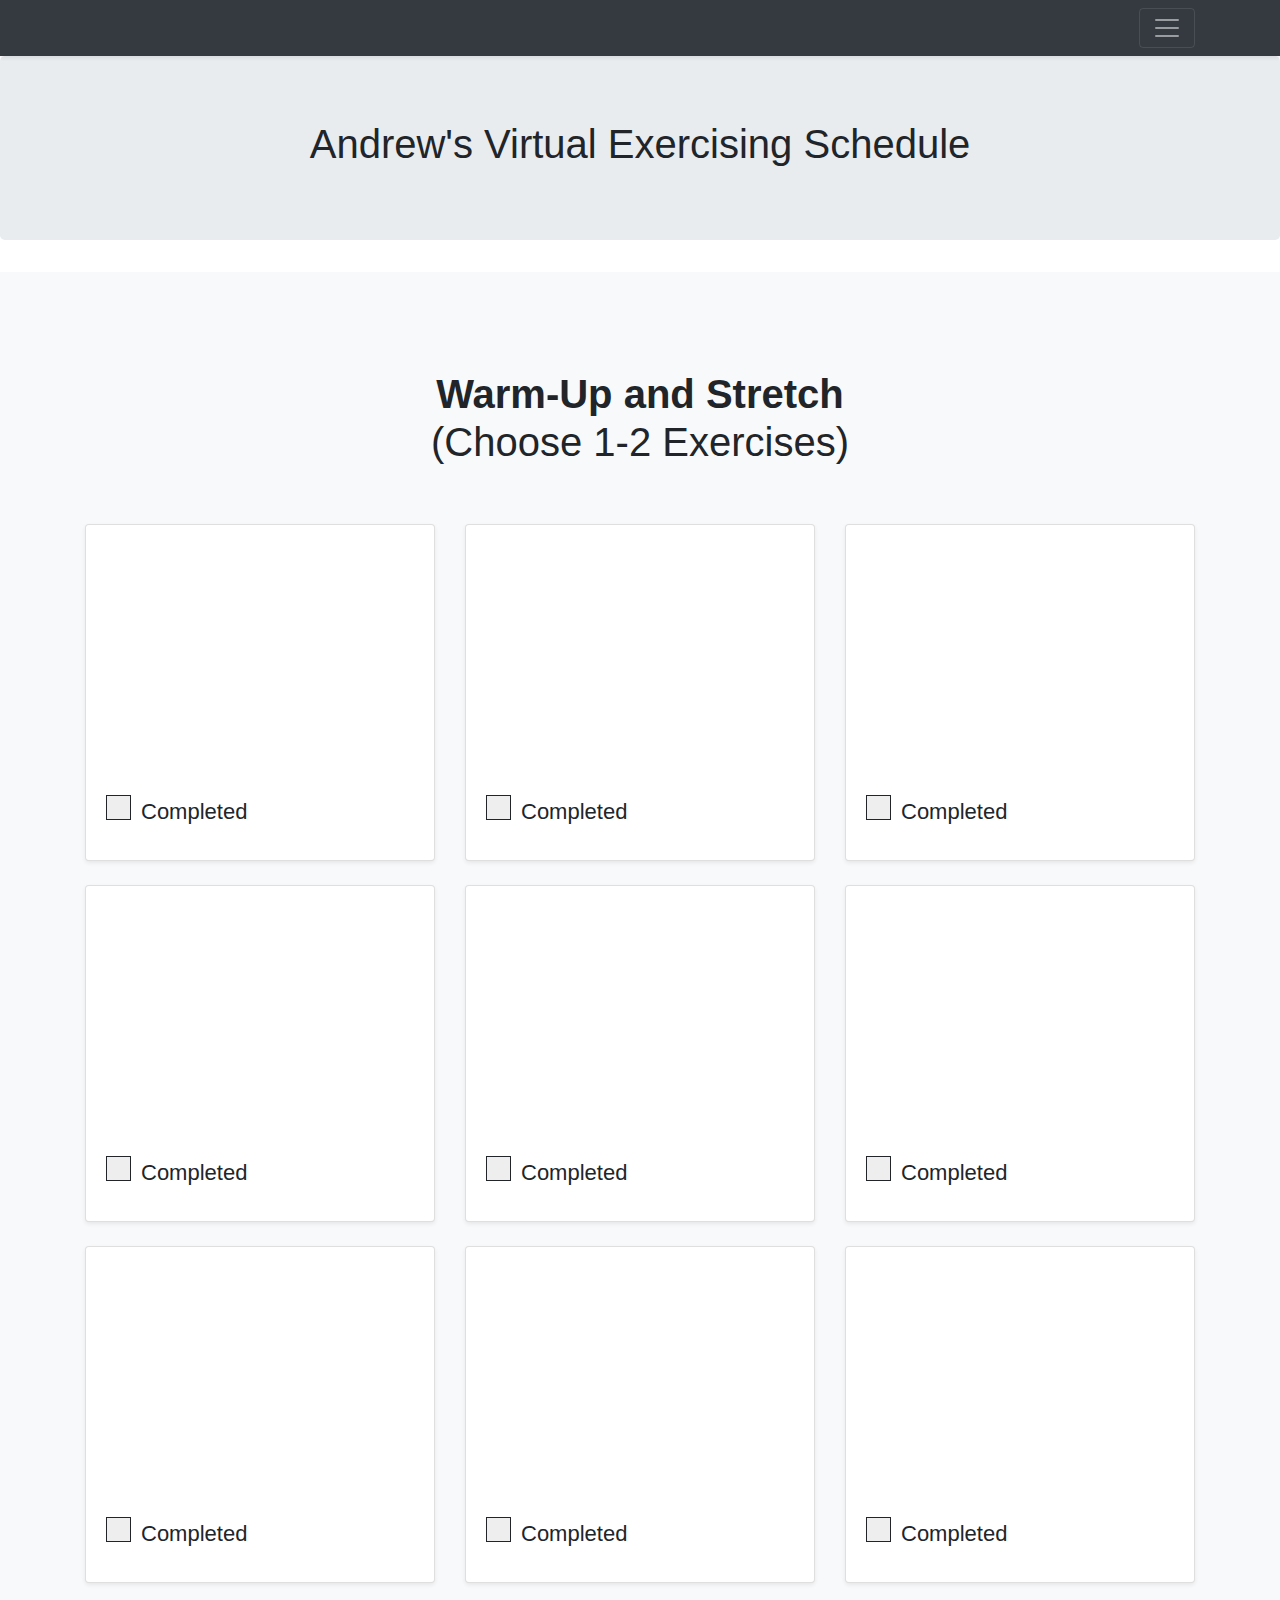
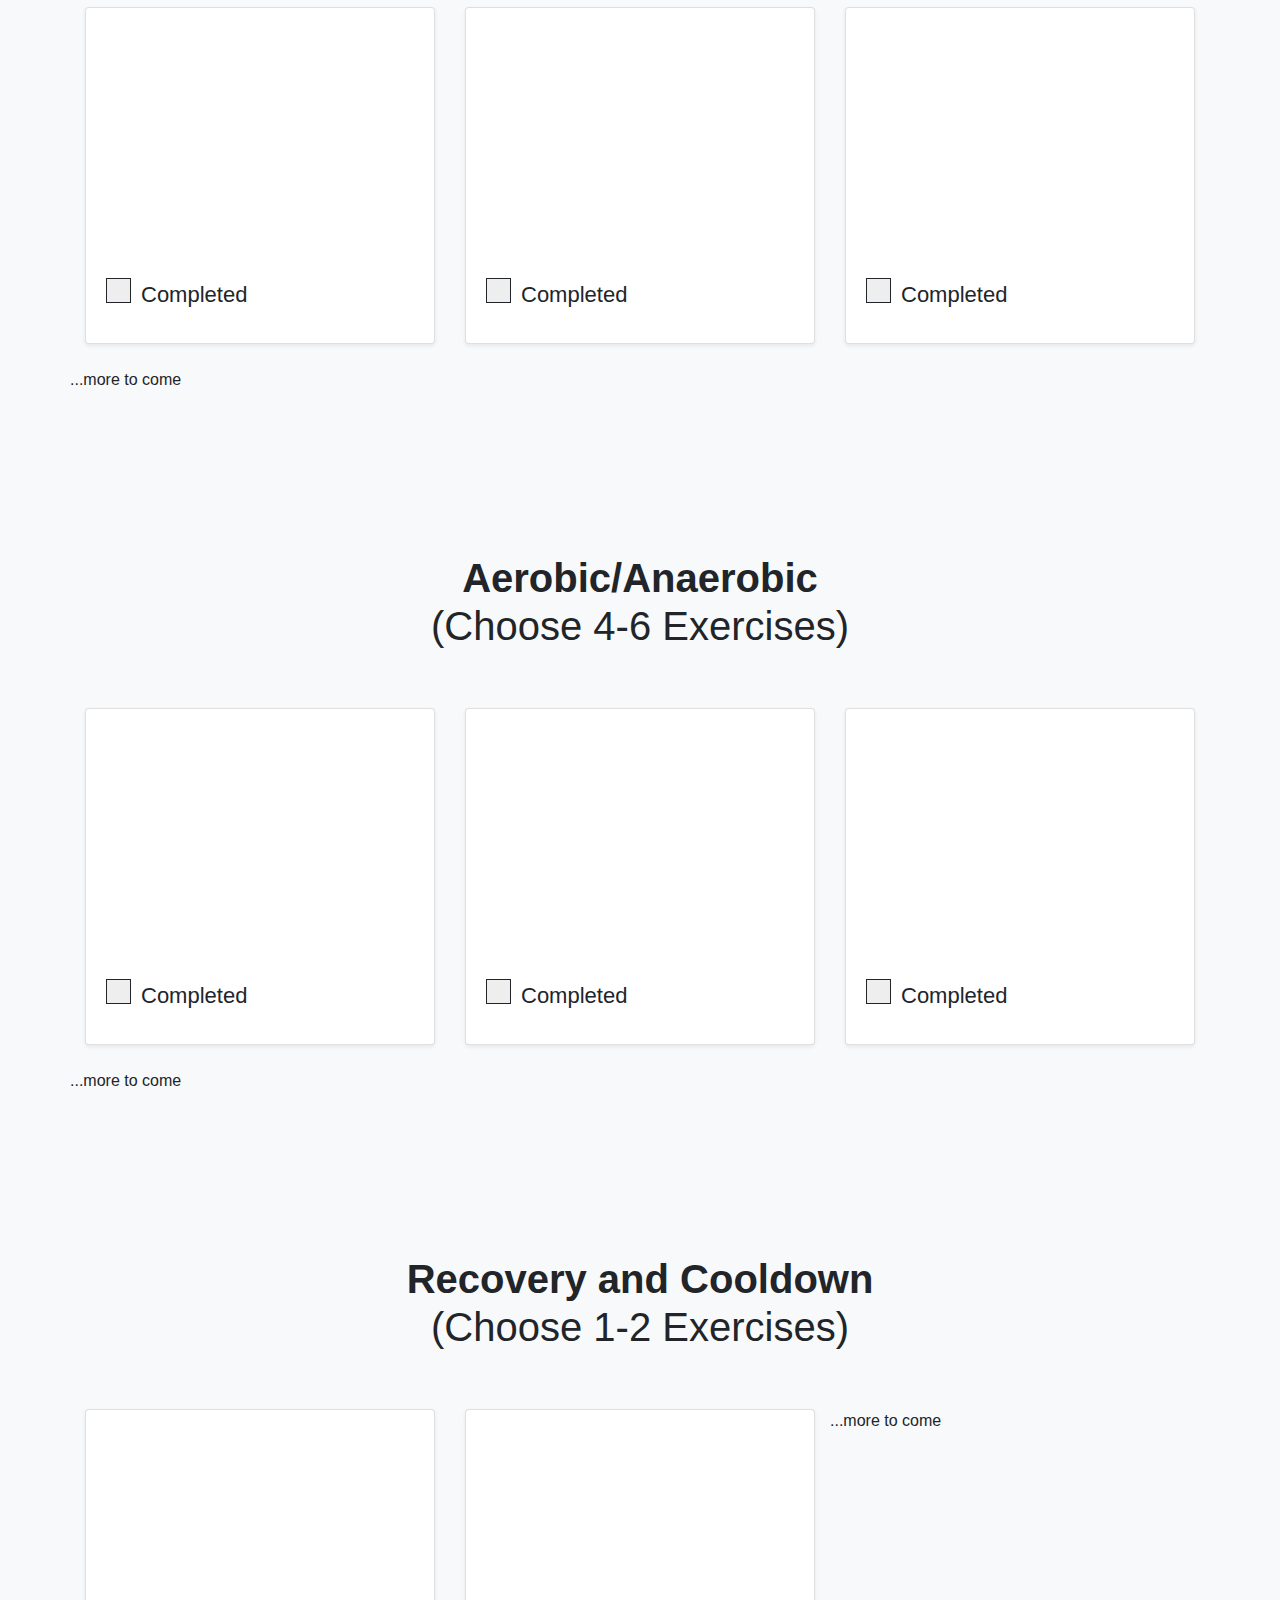
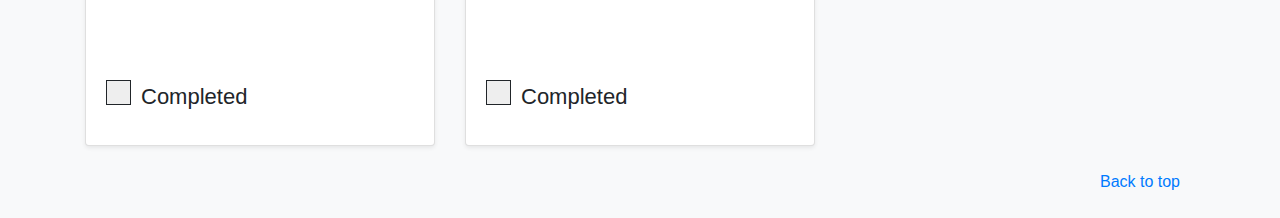
==== index.html @ 2ccee614 "upload index.html not andrew.html" ====
<!doctype html>
<html lang="en">
  <head>
    <meta charset="utf-8">
    <meta name="viewport" content="width=device-width, initial-scale=1, shrink-to-fit=no">
    <meta name="description" content="">
    <meta name="author" content="Mark Otto, Jacob Thornton, and Bootstrap contributors">
    <meta name="generator" content="Jekyll v3.8.6">
    <title>Album example · Bootstrap</title>

    <link rel="canonical" href="https://getbootstrap.com/docs/4.4/examples/album/">
    <link rel="stylesheet" type="text/css" href="stylesheet.css" media="screen"/>
    
    <!-- Bootstrap core CSS -->
<link href="/docs/4.4/dist/css/bootstrap.min.css" rel="stylesheet" integrity="sha384-Vkoo8x4CGsO3+Hhxv8T/Q5PaXtkKtu6ug5TOeNV6gBiFeWPGFN9MuhOf23Q9Ifjh" crossorigin="anonymous">
<link rel="stylesheet" href="https://stackpath.bootstrapcdn.com/bootstrap/4.4.1/css/bootstrap.min.css" integrity="sha384-Vkoo8x4CGsO3+Hhxv8T/Q5PaXtkKtu6ug5TOeNV6gBiFeWPGFN9MuhOf23Q9Ifjh" crossorigin="anonymous">
    <!-- Favicons -->
<link rel="apple-touch-icon" href="/docs/4.4/assets/img/favicons/apple-touch-icon.png" sizes="180x180">
<link rel="icon" href="/docs/4.4/assets/img/favicons/favicon-32x32.png" sizes="32x32" type="image/png">
<link rel="icon" href="/docs/4.4/assets/img/favicons/favicon-16x16.png" sizes="16x16" type="image/png">
<link rel="manifest" href="/docs/4.4/assets/img/favicons/manifest.json">
<link rel="mask-icon" href="/docs/4.4/assets/img/favicons/safari-pinned-tab.svg" color="#563d7c">
<link rel="icon" href="/docs/4.4/assets/img/favicons/favicon.ico">
<meta name="msapplication-config" content="/docs/4.4/assets/img/favicons/browserconfig.xml">
<meta name="theme-color" content="#563d7c">

      <script src="https://ajax.googleapis.com/ajax/libs/jquery/3.4.1/jquery.min.js"></script>
      <script src="https://ajax.aspnetcdn.com/ajax/jQuery/jquery-3.4.1.min.js"></script>
      <script src="physEd.js"></script>
      <script src="https://code.jquery.com/jquery-3.4.1.slim.min.js" integrity="sha384-J6qa4849blE2+poT4WnyKhv5vZF5SrPo0iEjwBvKU7imGFAV0wwj1yYfoRSJoZ+n" crossorigin="anonymous"></script>
      <script src="https://cdn.jsdelivr.net/npm/popper.js@1.16.0/dist/umd/popper.min.js" integrity="sha384-Q6E9RHvbIyZFJoft+2mJbHaEWldlvI9IOYy5n3zV9zzTtmI3UksdQRVvoxMfooAo" crossorigin="anonymous"></script>
      <script src="https://stackpath.bootstrapcdn.com/bootstrap/4.4.1/js/bootstrap.min.js" integrity="sha384-wfSDF2E50Y2D1uUdj0O3uMBJnjuUD4Ih7YwaYd1iqfktj0Uod8GCExl3Og8ifwB6" crossorigin="anonymous"></script>
      <script>window.jQuery || document.write('<script src="/docs/4.4/assets/js/vendor/jquery.slim.min.js"><\/script>')</script><script src="/docs/4.4/dist/js/bootstrap.bundle.min.js" integrity="sha384-6khuMg9gaYr5AxOqhkVIODVIvm9ynTT5J4V1cfthmT+emCG6yVmEZsRHdxlotUnm" crossorigin="anonymous"></script>

    <style>
      .bd-placeholder-img {
        font-size: 1.125rem;
        text-anchor: middle;
        -webkit-user-select: none;
        -moz-user-select: none;
        -ms-user-select: none;
        user-select: none;
      }

      @media (min-width: 768px) {
        .bd-placeholder-img-lg {
          font-size: 3.5rem;
        }
      }
    </style>
    <!-- Custom styles for this template -->
    <link href="album.css" rel="stylesheet">
  </head>
  <body>
  <header>
  <div class="collapse bg-dark" id="navbarHeader">
    <div class="container">
      <div class="row">
    <div class="col-sm-8 col-md-12 py-4">
          <h4 class="text-white">About</h4>
          <p class="text-muted" >Hi Andrew, welcome to your Virtual Exercise Schedule. 
            Underneath you’ll find a series of exercise videos which you can do from your 
            own home. It will be broken down into three sections “Warmup and Stretch”,  
            “Aerobic/Anaerobic” and “Recovery and Cool Down”. Feel free 
            to go at your own pace, stop the video at any time, or even repeat the exercise 
            if you feel that it is too easy for you.<br><br>The goal here is to get you moving 
            for a healthy living, as well as, to achieve your daily P.E. goals. Videos will 
            be added so that you can reach success in your daily home exercise routine.
            Make sure to check the “Completed” box after each video. If you have any 
            questions feel free to reach out to your classroom teachers. Good luck!
            </p>
        </div>
        <!--<div class="col-sm-4 offset-md-1 py-4">
          <h4 class="text-white">Contact</h4>
          <ul class="list-unstyled">
            <li><a href="#" class="text-white">Follow on Twitter</a></li>
            <li><a href="#" class="text-white">Like on Facebook</a></li>
            <li><a href="#" class="text-white">Email me</a></li>
          </ul>

        -->
        </div>
      </div>
    </div>
  </div>
  <div class="navbar navbar-dark bg-dark shadow-sm">
    <div class="container d-flex justify-content-between">
      <a href="#" class="navbar-brand d-flex align-items-center">
       <!--  <svg xmlns="http://www.w3.org/2000/svg" width="20" height="20" fill="none" stroke="currentColor" stroke-linecap="round" stroke-linejoin="round" stroke-width="2" aria-hidden="true" class="mr-2" viewBox="0 0 24 24" focusable="false"><path d="M23 19a2 2 0 0 1-2 2H3a2 2 0 0 1-2-2V8a2 2 0 0 1 2-2h4l2-3h6l2 3h4a2 2 0 0 1 2 2z"/><circle cx="12" cy="13" r="4"/></svg>
        
      <strong>Album</strong> -->
      </a>
    
     
      <button class="navbar-toggler" type="button" data-toggle="collapse" data-target="#navbarHeader" aria-controls="navbarHeader" aria-expanded="false" aria-label="Toggle navigation">
        <span class="navbar-toggler-icon"></span>
      </button>
    </div>
    
  </div>

  
</header>

<main role="main">

  <section class="jumbotron text-center">
    <div class="container">
      <h1>Andrew's Virtual Exercising Schedule</h1>
      
    
    </div>


  </section>

</main>

<main role="main">
  
  <div class="album py-5 bg-light ">
    <h1 id="warmupTitle"><strong>Warm-Up and Stretch</strong><br> (Choose 1-2 Exercises)</h1>
    <div class="container ">
      
      <div  class="row">
        <div class="col-md-4" >
          <div class="card mb-4 shadow-sm">
            
            <iframe src="https://www.youtube.com/embed/Xw_CfHd9tiE" frameborder="0" allow="accelerometer; autoplay; encrypted-media; gyroscope; picture-in-picture" allowfullscreen></iframe>
            <div  class="card-body" >
              <div class="d-flex justify-content-between align-items-center" >
                <label class="containerCheck" >Completed
                    <input onclick="changeColor()" class="checkbox" type="checkbox" unchecked>
                    <span class="checkmark"></span>
                  </label>
                
              </div>
            </div>
          </div>
        </div>
        <div class="col-md-4" >
            <div class="card mb-4 shadow-sm" >
              
              <iframe src="https://www.youtube.com/embed/ubpkJc5Vx1k" frameborder="0" allow="accelerometer; autoplay; encrypted-media; gyroscope; picture-in-picture" allowfullscreen></iframe>
              <div class="card-body" >
                <div class="d-flex justify-content-between align-items-center" >
                  <label class="containerCheck" >Completed
                      <input type="checkbox" unchecked>
                      <span class="checkmark"></span>
                    </label>
                  
                </div>
              </div>
            </div>
          </div>
          <div class="col-md-4" >
            <div class="card mb-4 shadow-sm" >
              
                <iframe src="https://www.youtube.com/embed/dmk_WXKDnQY" frameborder="0" allow="accelerometer; autoplay; encrypted-media; gyroscope; picture-in-picture" allowfullscreen></iframe>
              <div class="card-body" >
                <div class="d-flex justify-content-between align-items-center" >
                  <label class="containerCheck" >Completed
                      <input type="checkbox" unchecked>
                      <span class="checkmark"></span>
                    </label>
                  
                </div>
              </div>
            </div>
          </div>
          <div class="col-md-4" >
            <div class="card mb-4 shadow-sm" >
              
                <iframe src="https://www.youtube.com/embed/uvQ-LiE-kBM" frameborder="0" allow="accelerometer; autoplay; encrypted-media; gyroscope; picture-in-picture" allowfullscreen></iframe>
              <div class="card-body" >
                <div class="d-flex justify-content-between align-items-center" >
                  <label class="containerCheck" >Completed
                      <input type="checkbox" unchecked>
                      <span class="checkmark"></span>
                    </label>
                  
                </div>
              </div>
            </div>
          </div>
          <div class="col-md-4" >
            <div class="card mb-4 shadow-sm" >
              
                <iframe src="https://www.youtube.com/embed/e91vmQSDj24" frameborder="0" allow="accelerometer; autoplay; encrypted-media; gyroscope; picture-in-picture" allowfullscreen></iframe>
              <div class="card-body" >
                <div class="d-flex justify-content-between align-items-center" >
                  <label class="containerCheck" >Completed
                      <input type="checkbox" unchecked>
                      <span class="checkmark"></span>
                    </label>
                  
                </div>
              </div>
            </div>
          </div>
          <div class="col-md-4" >
            <div class="card mb-4 shadow-sm" >
              
                <iframe src="https://www.youtube.com/embed/ec5Cnb1etYc" frameborder="0" allow="accelerometer; autoplay; encrypted-media; gyroscope; picture-in-picture" allowfullscreen></iframe>
              <div class="card-body" >
                <div class="d-flex justify-content-between align-items-center" >
                  <label class="containerCheck" >Completed
                      <input type="checkbox" unchecked>
                      <span class="checkmark"></span>
                    </label>
                  
                </div>
              </div>
            </div>
          </div>
          <div class="col-md-4" >
            <div class="card mb-4 shadow-sm" >
              
                <iframe src="https://www.youtube.com/embed/HLYfTc9jRd0" frameborder="0" allow="accelerometer; autoplay; encrypted-media; gyroscope; picture-in-picture" allowfullscreen></iframe>
              <div class="card-body" >
                <div class="d-flex justify-content-between align-items-center" >
                  <label class="containerCheck" >Completed
                      <input type="checkbox" unchecked>
                      <span class="checkmark"></span>
                    </label>
                  
                </div>
              </div>
            </div>
          </div>
          <div class="col-md-4" >
            <div class="card mb-4 shadow-sm" >
              
                <iframe src="https://www.youtube.com/embed/uhqMoj519f8" frameborder="0" allow="accelerometer; autoplay; encrypted-media; gyroscope; picture-in-picture" allowfullscreen></iframe>
              <div class="card-body" >
                <div class="d-flex justify-content-between align-items-center" >
                  <label class="containerCheck" >Completed
                      <input type="checkbox" unchecked>
                      <span class="checkmark"></span>
                    </label>
                  
                </div>
              </div>
            </div>
          </div>
          <div class="col-md-4" >
            <div class="card mb-4 shadow-sm" >
              
                <iframe src="https://www.youtube.com/embed/LsAYDy2J5JA" frameborder="0" allow="accelerometer; autoplay; encrypted-media; gyroscope; picture-in-picture" allowfullscreen></iframe>
              <div class="card-body" >
                <div class="d-flex justify-content-between align-items-center" >
                  <label class="containerCheck" >Completed
                      <input type="checkbox" unchecked>
                      <span class="checkmark"></span>
                    </label>
                  
                </div>
              </div>
            </div>
          </div>
          <div class="col-md-4" >
            <div class="card mb-4 shadow-sm" >
              
                <iframe src="https://www.youtube.com/embed/5jJbuloc3zI" frameborder="0" allow="accelerometer; autoplay; encrypted-media; gyroscope; picture-in-picture" allowfullscreen></iframe>
              <div class="card-body" >
                <div class="d-flex justify-content-between align-items-center" >
                  <label class="containerCheck" >Completed
                      <input type="checkbox" unchecked>
                      <span class="checkmark"></span>
                    </label>
                  
                </div>
              </div>
            </div>
          </div>
          <div class="col-md-4" >
            <div class="card mb-4 shadow-sm" >
              
                <iframe src="https://www.youtube.com/embed/hi6ao7N3dKM" frameborder="0" allow="accelerometer; autoplay; encrypted-media; gyroscope; picture-in-picture" allowfullscreen></iframe>
              <div class="card-body" >
                <div class="d-flex justify-content-between align-items-center" >
                  <label class="containerCheck" >Completed
                      <input type="checkbox" unchecked>
                      <span class="checkmark"></span>
                    </label>
                  
                </div>
              </div>
            </div>
          </div>
          <div class="col-md-4" >
            <div class="card mb-4 shadow-sm" >
              
                <iframe src="https://www.youtube.com/embed/xQLi2ukm6Lc" frameborder="0" allow="accelerometer; autoplay; encrypted-media; gyroscope; picture-in-picture" allowfullscreen></iframe>
              <div class="card-body" >
                <div class="d-flex justify-content-between align-items-center" >
                  <label class="containerCheck" >Completed
                      <input type="checkbox" unchecked>
                      <span class="checkmark"></span>
                    </label>
                  
                </div>
              </div>
            </div>
          </div>
        
    
        

 <p>...more to come  </p> 
</div> 
</main> 

<!--Aerobics and Anaerobics Section-->
<main role="main">
<div class="album py-5 bg-light">
  <h1 id="warmupTitle"><strong>Aerobic/Anaerobic</strong><br> (Choose 4-6 Exercises)</h1>
  <div class="container">
    
    <div class="row">
        <div class="col-md-4" >
            <div class="card mb-4 shadow-sm" >
              
                <iframe src="https://www.youtube.com/embed/ChOCm86vcDE" frameborder="0" allow="accelerometer; autoplay; encrypted-media; gyroscope; picture-in-picture" allowfullscreen></iframe>
              <div class="card-body" >
                <div class="d-flex justify-content-between align-items-center" >
                  <label class="containerCheck" >Completed
                      <input type="checkbox" unchecked>
                      <span class="checkmark"></span>
                    </label>
                  
                </div>
              </div>
            </div>
          </div>
        <div class="col-md-4" >
        <div class="card mb-4 shadow-sm">
          
          <iframe src="https://www.youtube.com/embed/9H9qdpUzu4M?start=48" frameborder="0" allow="accelerometer; autoplay; encrypted-media; gyroscope; picture-in-picture" allowfullscreen></iframe>
          <div class="card-body" >
            <div class="d-flex justify-content-between align-items-center" >
              <label class="containerCheck" >Completed
                  <input type="checkbox" unchecked>
                  <span class="checkmark"></span>
                </label>
              
            </div>
          </div>
        </div>
      </div>
      <div class="col-md-4" >
          <div class="card mb-4 shadow-sm" >
            
            <iframe src="https://www.youtube.com/embed/Kyv9iJf0gT8" frameborder="0" allow="accelerometer; autoplay; encrypted-media; gyroscope; picture-in-picture" allowfullscreen></iframe>
            <div class="card-body" >
              <div class="d-flex justify-content-between align-items-center" >
                <label class="containerCheck" >Completed
                    <input type="checkbox" unchecked>
                    <span class="checkmark"></span>
                  </label>
                
              </div>
            </div>
          </div>
        </div>
        
      
  
      

<p>...more to come  </p> 
</div> 
</main>

<!--Recovery and Cooldown-->
<main role="main"></main>
<div class="album py-5 bg-light">
  <h1 id="warmupTitle"><strong>Recovery and Cooldown</strong><br> (Choose 1-2 Exercises)</h1>
  <div class="container">
    
    <div class="row">
      <div class="col-md-4" >
        <div class="card mb-4 shadow-sm">
          
          <iframe src="https://www.youtube.com/embed/tXWh-dowiLg?start=10" frameborder="0" allow="accelerometer; autoplay; encrypted-media; gyroscope; picture-in-picture" allowfullscreen></iframe>
          <div class="card-body" >
            <div class="d-flex justify-content-between align-items-center" >
              <label class="containerCheck" >Completed
                  <input type="checkbox" unchecked>
                  <span class="checkmark"></span>
                </label>
              
            </div>
          </div>
        </div>
      </div>
      <div class="col-md-4" >
          <div class="card mb-4 shadow-sm" >
            
            <iframe src="https://www.youtube.com/embed/xELgfiXSw-s?start=10" frameborder="0" allow="accelerometer; autoplay; encrypted-media; gyroscope; picture-in-picture" allowfullscreen></iframe>
            <div class="card-body" >
              <div class="d-flex justify-content-between align-items-center" >
                <label class="containerCheck" >Completed
                    <input type="checkbox" unchecked>
                    <span class="checkmark"></span>
                  </label>
                
              </div>
            </div>
          </div>
        </div>
        
      
  
      

<p>...more to come  </p> 
</div> 

</main>

<footer class="text-muted">
  <div class="container">
    <p class="float-right">
      <a href="#">Back to top</a>
    </p>
    
  </div>
<!--
<div class="album py-5 bg-light">
    <h1 id="warmupTitle"><strong>Anaerobics/Anaerobics</strong></h1>
    <div class="container">

      <div class="row">
        <div class="col-md-4" >
          <div class="card mb-4 shadow-sm">
            
            
            <div class="card-body" >
              <div class="d-flex justify-content-between align-items-center" >
                <label class="containerCheck" >Completed
                    <input type="checkbox" unchecked>
                    <span class="checkmark"></span>
                  </label>
                
              </div>
            </div>
          </div>
        </div>
        <div class="col-md-4" >
            <div class="card mb-4 shadow-sm" box-sizing= >
              
              <iframe src="https://www.youtube.com/embed/ubpkJc5Vx1k" frameborder="0" allow="accelerometer; autoplay; encrypted-media; gyroscope; picture-in-picture" allowfullscreen></iframe>
              <div class="card-body" >
                <div class="d-flex justify-content-between align-items-center" >
                  <label class="containerCheck" >Completed
                      <input type="checkbox" unchecked>
                      <span class="checkmark"></span>
                    </label>
                  
                </div>
              </div>
            </div>
          </div>
          <div class="col-md-4" >
            <div class="card mb-4 shadow-sm" box-sizing= >
              
                <iframe src="https://www.youtube.com/embed/dmk_WXKDnQY" frameborder="0" allow="accelerometer; autoplay; encrypted-media; gyroscope; picture-in-picture" allowfullscreen></iframe>
              <div class="card-body" >
                <div class="d-flex justify-content-between align-items-center" >
                  <label class="containerCheck" >Completed
                      <input type="checkbox" unchecked>
                      <span class="checkmark"></span>
                    </label>
                  
                </div>
              </div>
            </div>
          </div>
          <div class="col-md-4" >
            <div class="card mb-4 shadow-sm" box-sizing= >
              
                <iframe src="https://www.youtube.com/embed/uvQ-LiE-kBM" frameborder="0" allow="accelerometer; autoplay; encrypted-media; gyroscope; picture-in-picture" allowfullscreen></iframe>
              <div class="card-body" >
                <div class="d-flex justify-content-between align-items-center" >
                  <label class="containerCheck" >Completed
                      <input type="checkbox" unchecked>
                      <span class="checkmark"></span>
                    </label>
                  
                </div>
              </div>
            </div>
          </div>
          <div class="col-md-4" >
            <div class="card mb-4 shadow-sm" box-sizing= >
              
                <iframe src="https://www.youtube.com/embed/e91vmQSDj24" frameborder="0" allow="accelerometer; autoplay; encrypted-media; gyroscope; picture-in-picture" allowfullscreen></iframe>
              <div class="card-body" >
                <div class="d-flex justify-content-between align-items-center" >
                  <label class="containerCheck" >Completed
                      <input type="checkbox" unchecked>
                      <span class="checkmark"></span>
                    </label>
                  
                </div>
              </div>
            </div>
          </div>
          <div class="col-md-4" >
            <div class="card mb-4 shadow-sm" box-sizing= >
              
                <iframe src="https://www.youtube.com/embed/ec5Cnb1etYc" frameborder="0" allow="accelerometer; autoplay; encrypted-media; gyroscope; picture-in-picture" allowfullscreen></iframe>
              <div class="card-body" >
                <div class="d-flex justify-content-between align-items-center" >
                  <label class="containerCheck" >Completed
                      <input type="checkbox" unchecked>
                      <span class="checkmark"></span>
                    </label>
                  
                </div>
              </div>
            </div>
          </div>
          <div class="col-md-4" >
            <div class="card mb-4 shadow-sm" box-sizing= >
              
                <iframe src="https://www.youtube.com/embed/HLYfTc9jRd0" frameborder="0" allow="accelerometer; autoplay; encrypted-media; gyroscope; picture-in-picture" allowfullscreen></iframe>
              <div class="card-body" >
                <div class="d-flex justify-content-between align-items-center" >
                  <label class="containerCheck" >Completed
                      <input type="checkbox" unchecked>
                      <span class="checkmark"></span>
                    </label>
                  
                </div>
              </div>
            </div>
          </div>
          <div class="col-md-4" >
            <div class="card mb-4 shadow-sm" box-sizing= >
              
                <iframe src="https://www.youtube.com/embed/uhqMoj519f8" frameborder="0" allow="accelerometer; autoplay; encrypted-media; gyroscope; picture-in-picture" allowfullscreen></iframe>
              <div class="card-body" >
                <div class="d-flex justify-content-between align-items-center" >
                  <label class="containerCheck" >Completed
                      <input type="checkbox" unchecked>
                      <span class="checkmark"></span>
                    </label>
                  
                </div>
              </div>
            </div>
          </div>
          <div class="col-md-4" >
            <div class="card mb-4 shadow-sm" box-sizing= >
              
                <iframe src="https://www.youtube.com/embed/LsAYDy2J5JA" frameborder="0" allow="accelerometer; autoplay; encrypted-media; gyroscope; picture-in-picture" allowfullscreen></iframe>
              <div class="card-body" >
                <div class="d-flex justify-content-between align-items-center" >
                  <label class="containerCheck" >Completed
                      <input type="checkbox" unchecked>
                      <span class="checkmark"></span>
                    </label>
                  
                </div>
              </div>
            </div>
          </div>
          <div class="col-md-4" >
            <div class="card mb-4 shadow-sm" box-sizing= >
              
                <iframe src="https://www.youtube.com/embed/5jJbuloc3zI" frameborder="0" allow="accelerometer; autoplay; encrypted-media; gyroscope; picture-in-picture" allowfullscreen></iframe>
              <div class="card-body" >
                <div class="d-flex justify-content-between align-items-center" >
                  <label class="containerCheck" >Completed
                      <input type="checkbox" unchecked>
                      <span class="checkmark"></span>
                    </label>
                  
                </div>
              </div>
            </div>
          </div>
          <div class="col-md-4" >
            <div class="card mb-4 shadow-sm" box-sizing= >
              
                <iframe src="https://www.youtube.com/embed/hi6ao7N3dKM" frameborder="0" allow="accelerometer; autoplay; encrypted-media; gyroscope; picture-in-picture" allowfullscreen></iframe>
              <div class="card-body" >
                <div class="d-flex justify-content-between align-items-center" >
                  <label class="containerCheck" >Completed
                      <input type="checkbox" unchecked>
                      <span class="checkmark"></span>
                    </label>
                  
                </div>
              </div>
            </div>
          </div>
          <div class="col-md-4" >
            <div class="card mb-4 shadow-sm" box-sizing= >
              
                <iframe src="" frameborder="0" allow="accelerometer; autoplay; encrypted-media; gyroscope; picture-in-picture" allowfullscreen></iframe>
              <div class="card-body" >
                <div class="d-flex justify-content-between align-items-center" >
                  <label class="containerCheck" >Completed
                      <input type="checkbox" unchecked>
                      <span class="checkmark"></span>
                    </label>
                  
                </div>
              </div>
            </div>
          </div>
        
    
        

 <p>...more to come  </p> 
-->

</footer>
<script type="text/javascript" src="physEd.js"></script>
<script src="https://code.jquery.com/jquery-3.4.1.slim.min.js" integrity="sha384-J6qa4849blE2+poT4WnyKhv5vZF5SrPo0iEjwBvKU7imGFAV0wwj1yYfoRSJoZ+n" crossorigin="anonymous"></script>
<script>window.jQuery || document.write('<script src="/docs/4.4/assets/js/vendor/jquery.slim.min.js"><\/script>')</script><script src="/docs/4.4/dist/js/bootstrap.bundle.min.js" integrity="sha384-6khuMg9gaYr5AxOqhkVIODVIvm9ynTT5J4V1cfthmT+emCG6yVmEZsRHdxlotUnm" crossorigin="anonymous"></script>
    </body>
</html>
---- stylesheet.css ----
.containerCheck {
    display: block;
    position: relative;
    padding-left: 35px;
    margin-bottom: 12px;
    cursor: pointer;
    font-size: 22px;
    -webkit-user-select: none;
    -moz-user-select: none;
    -ms-user-select: none;
    user-select: none;
  }
  
  /* Hide the browser's default checkbox */
  .containerCheck input {
    position: absolute;
    opacity: 0;
    cursor: pointer;
    height: 0;
    width: 0;
  }
  
  /* Create a custom checkbox */
  .checkmark {
    position: absolute;
    top: 0;
    left: 0;
    height: 25px;
    width: 25px;
    background-color: #eee;
    border: solid 1px;
  }
  
  /* On mouse-over, add a grey background color */
  .containerCheck:hover input ~ .checkmark {
    background-color: lightgrey;
  }
  
  /* When the checkbox is checked, add a blue background */
  .containerCheck input:checked ~ .checkmark {
    background-color: #00fa15;
  }
  
  /* Create the checkmark/indicator (hidden when not checked) */
  .checkmark:after {
    content: "";
    position: absolute;
    display: none;
  }
  
  /* Show the checkmark when checked */
  .containerCheck input:checked ~ .checkmark:after {
    display: block;
  }
  
  /* Style the checkmark/indicator */
  .containerCheck .checkmark:after {
    left: 9px;
    top: 5px;
    width: 5px;
    height: 10px;
    border: solid rgb(0, 0, 0);
    border-width: 0 3px 3px 0;
    -webkit-transform: rotate(45deg);
    -ms-transform: rotate(45deg);
    transform: rotate(45deg);
  }





  
#warmupTitle {
  padding: 50px;
  text-align: center;
}


.container {

   
   text-align: center!important;
}

iframe {
  height: 250px;
}

.album py-5 bg-dark{
  border: 100px solid white;
}

@media only screen 
and (min-device-width : 768px) 
and (max-device-width : 1024px)  { 
  {
    
  }
}
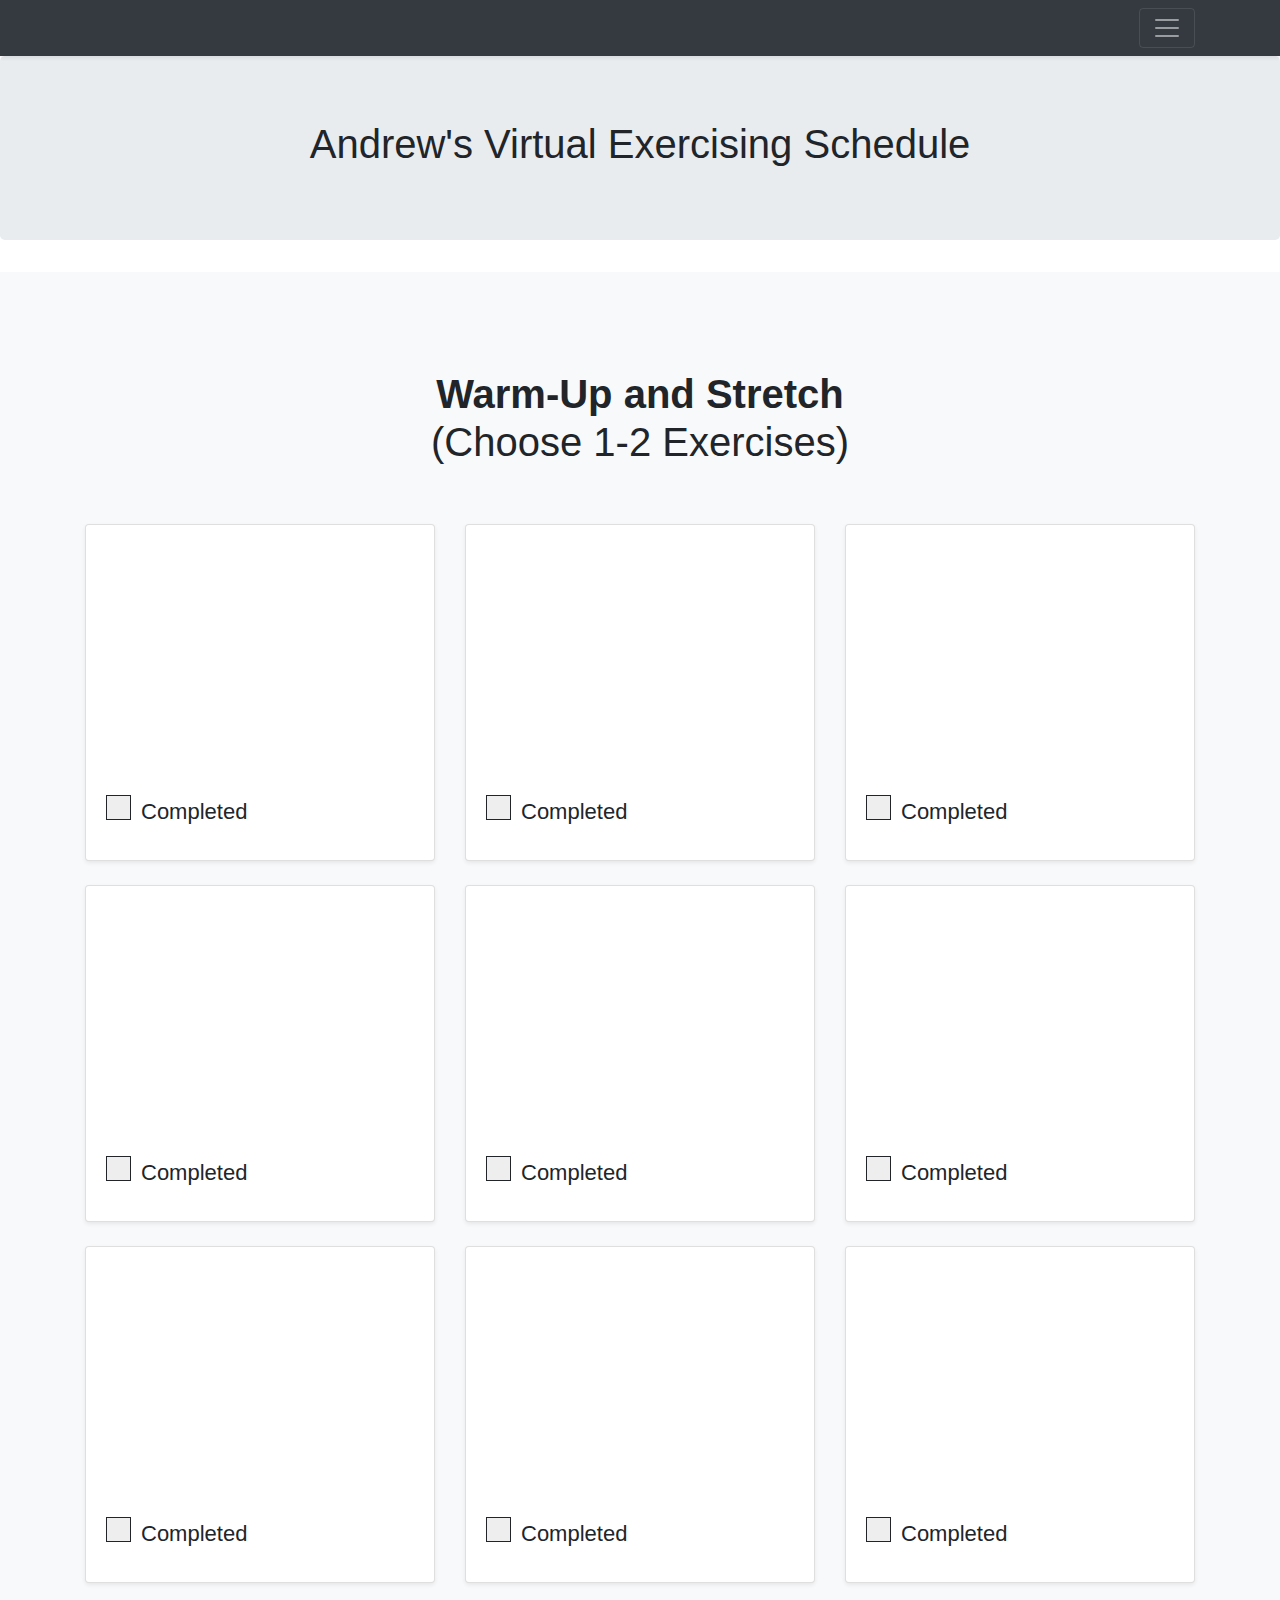
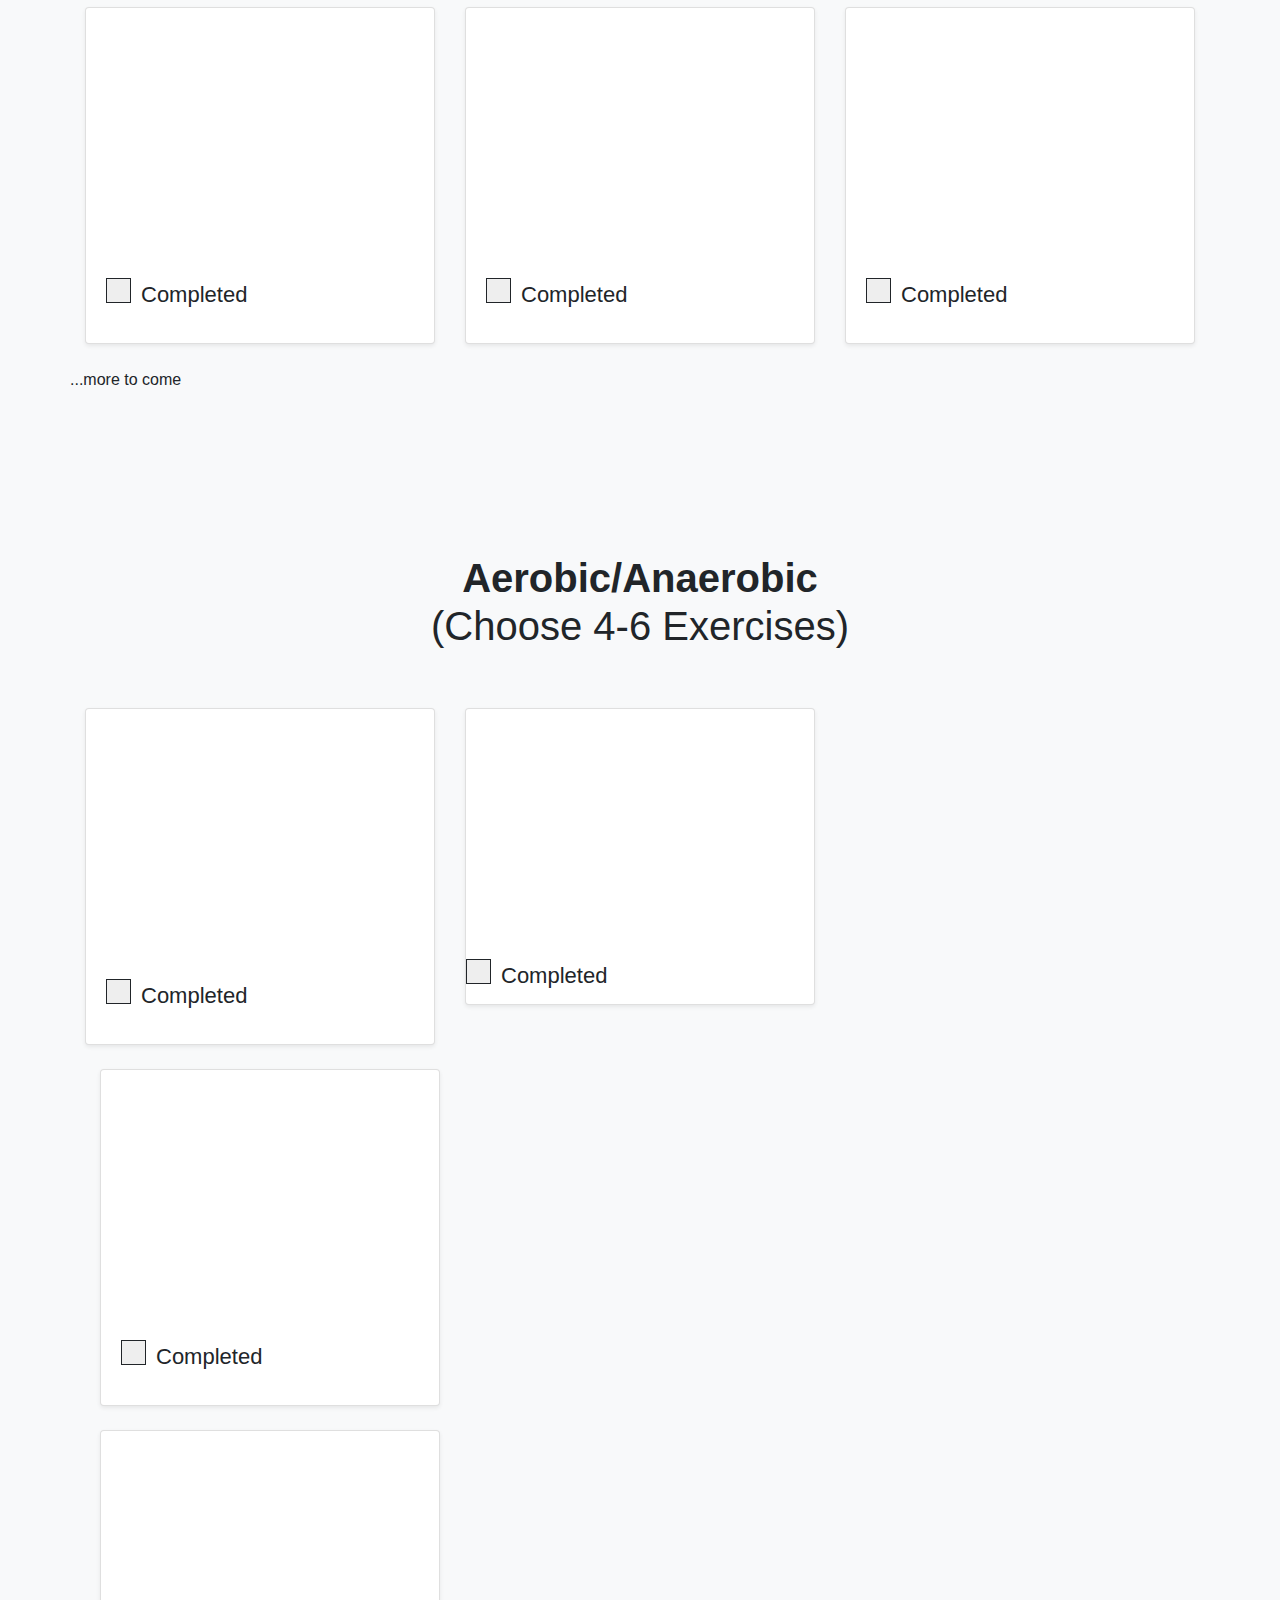
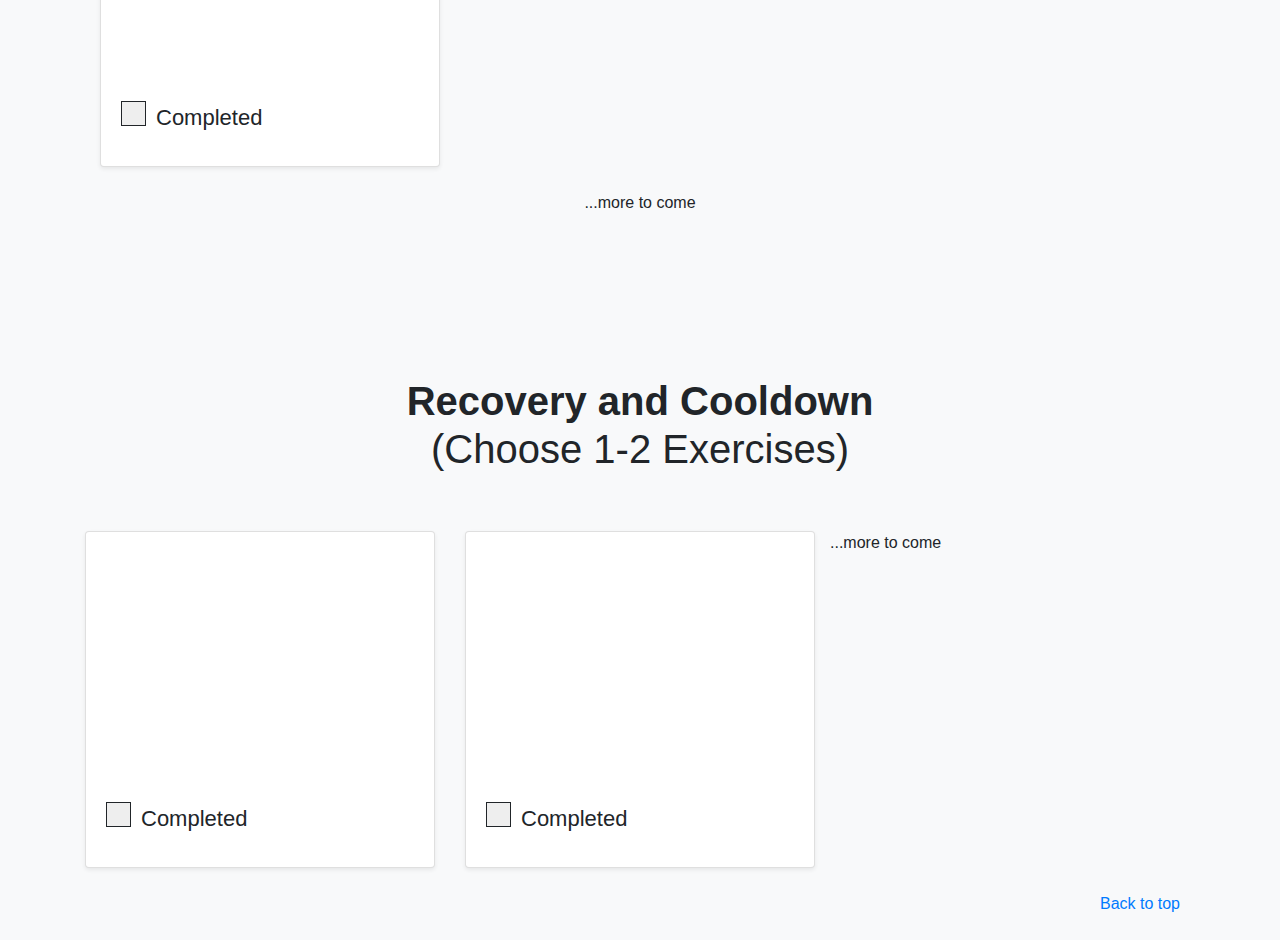
==== commit e4296ac9: "updated index.html" ====
--- a/index.html
+++ b/index.html
@@ -334,7 +334,24 @@
               </div>
             </div>
           </div>
-        <div class="col-md-4" >
+
+          
+          <div class="col-md-4" >
+            <div class="card mb-4 shadow-sm">
+              
+              <iframe src="https://www.youtube.com/embed/WUE7jKTx7CE" frameborder="0" allow="accelerometer; autoplay; encrypted-media; gyroscope; picture-in-picture" allowfullscreen></iframe>
+                <div class="d-flex justify-content-between align-items-center" >
+                  <label class="containerCheck" >Completed
+                      <input type="checkbox" unchecked>
+                      <span class="checkmark"></span>
+                    </label>
+                  
+                </div>
+              </div>
+            </div>
+          </div> 
+        
+       <div class="col-md-4" >
         <div class="card mb-4 shadow-sm">
           
           <iframe src="https://www.youtube.com/embed/9H9qdpUzu4M?start=48" frameborder="0" allow="accelerometer; autoplay; encrypted-media; gyroscope; picture-in-picture" allowfullscreen></iframe>
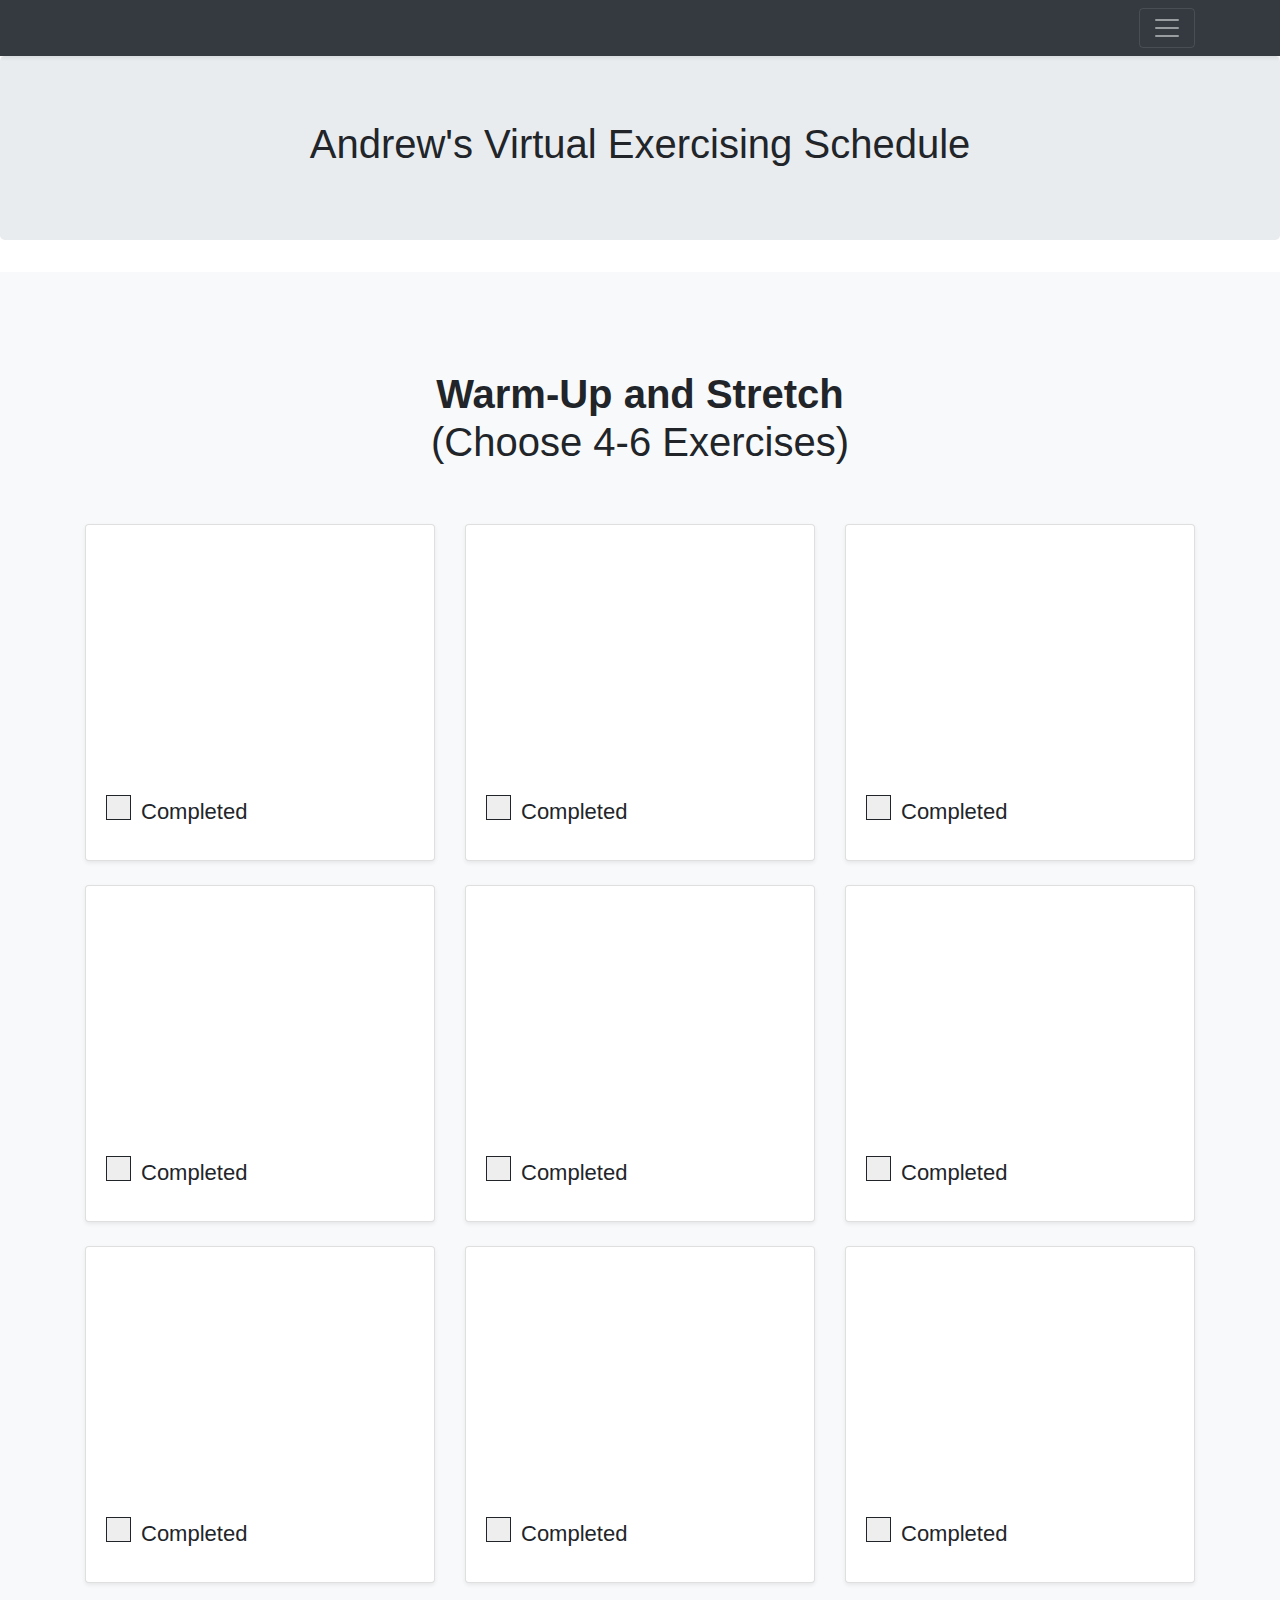
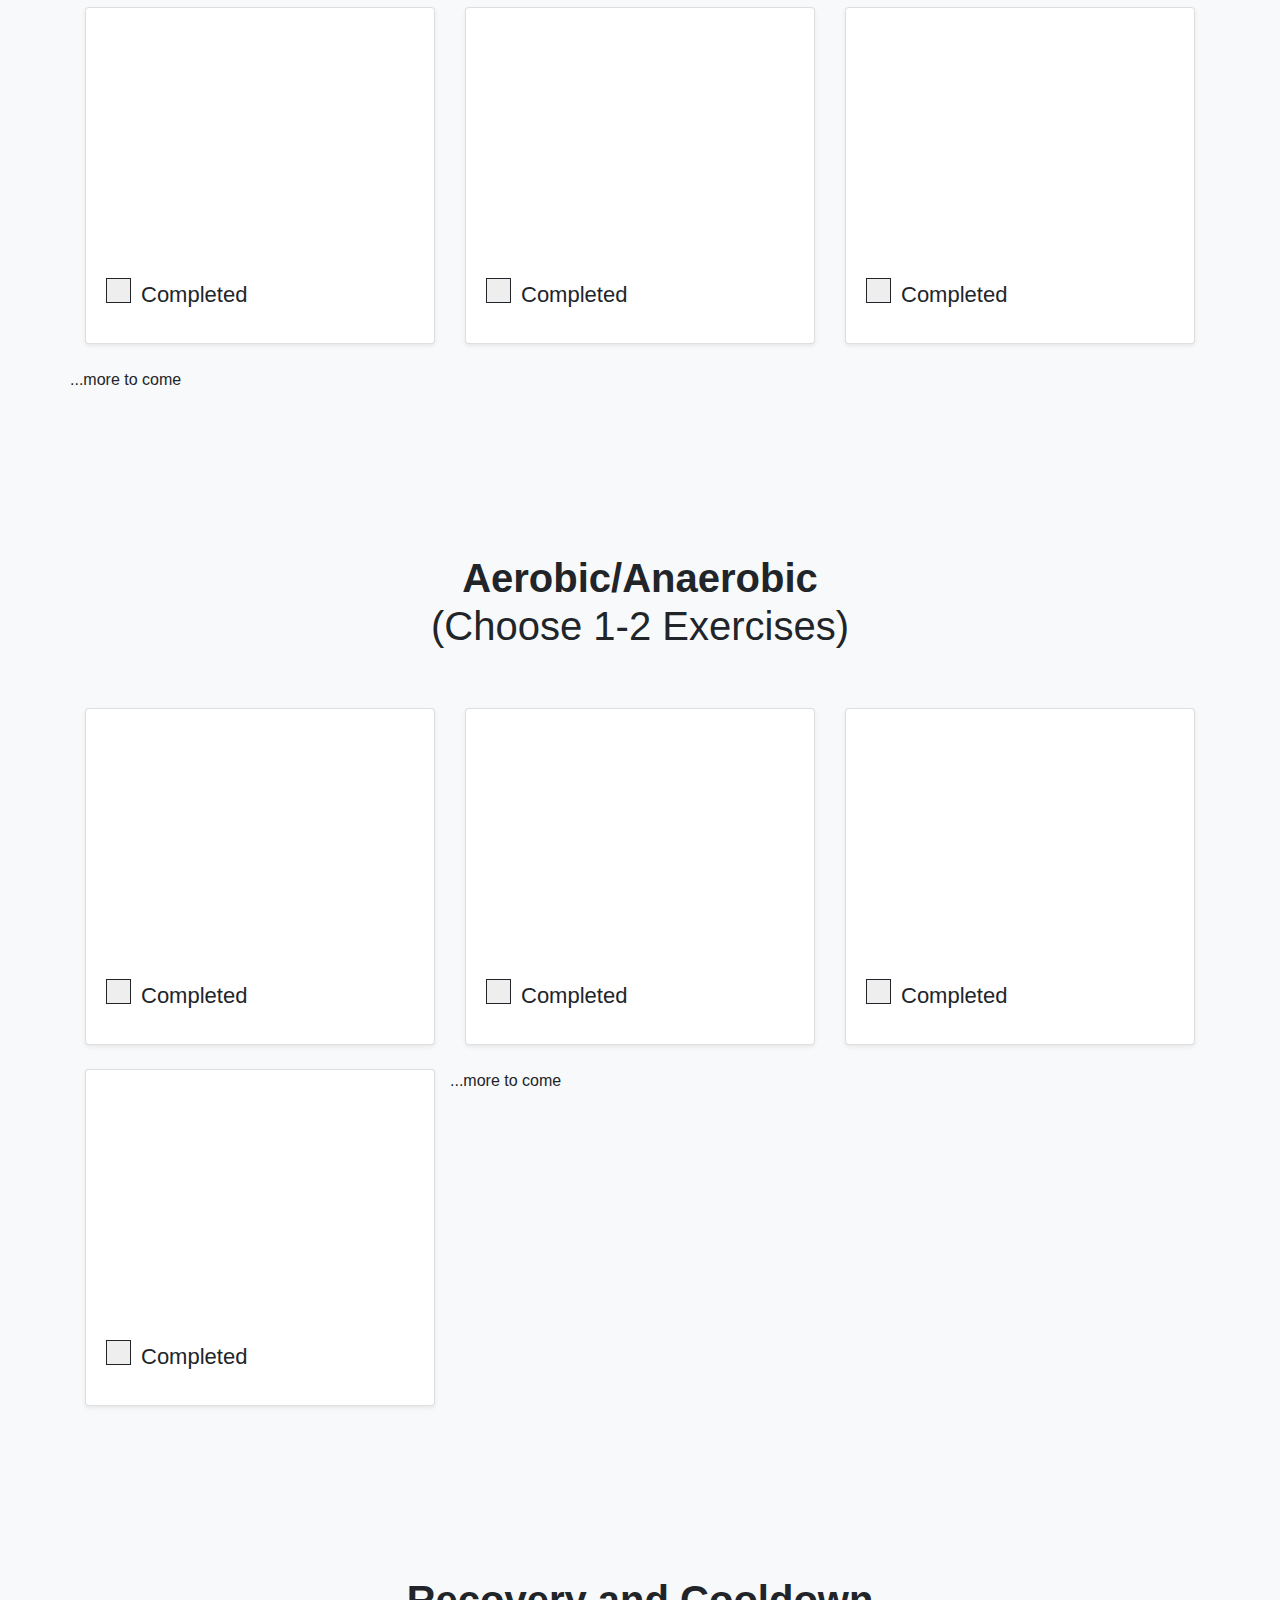
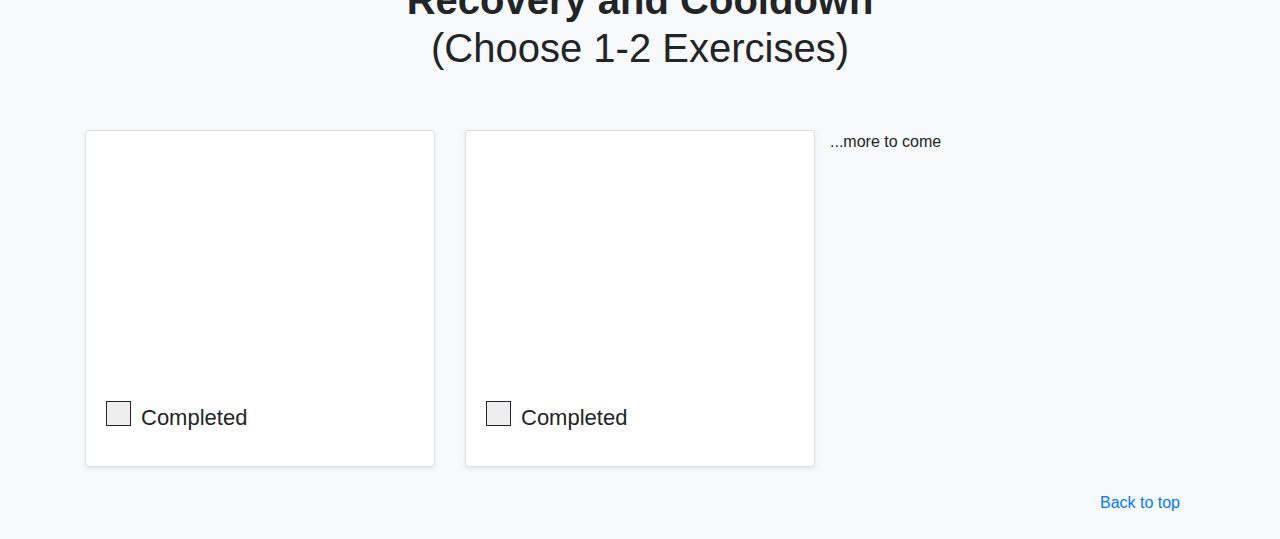
==== commit 25f1432a: "second update index.html" ====
--- a/index.html
+++ b/index.html
@@ -120,7 +120,7 @@
 <main role="main">
   
   <div class="album py-5 bg-light ">
-    <h1 id="warmupTitle"><strong>Warm-Up and Stretch</strong><br> (Choose 1-2 Exercises)</h1>
+    <h1 id="warmupTitle"><strong>Warm-Up and Stretch</strong><br> (Choose 4-6 Exercises)</h1>
     <div class="container ">
       
       <div  class="row">
@@ -315,7 +315,7 @@
 <!--Aerobics and Anaerobics Section-->
 <main role="main">
 <div class="album py-5 bg-light">
-  <h1 id="warmupTitle"><strong>Aerobic/Anaerobic</strong><br> (Choose 4-6 Exercises)</h1>
+  <h1 id="warmupTitle"><strong>Aerobic/Anaerobic</strong><br> (Choose 1-2 Exercises)</h1>
   <div class="container">
     
     <div class="row">
@@ -334,27 +334,11 @@
               </div>
             </div>
           </div>
-
-          
-          <div class="col-md-4" >
-            <div class="card mb-4 shadow-sm">
-              
-              <iframe src="https://www.youtube.com/embed/WUE7jKTx7CE" frameborder="0" allow="accelerometer; autoplay; encrypted-media; gyroscope; picture-in-picture" allowfullscreen></iframe>
-                <div class="d-flex justify-content-between align-items-center" >
-                  <label class="containerCheck" >Completed
-                      <input type="checkbox" unchecked>
-                      <span class="checkmark"></span>
-                    </label>
-                  
-                </div>
-              </div>
-            </div>
-          </div> 
         
        <div class="col-md-4" >
         <div class="card mb-4 shadow-sm">
           
-          <iframe src="https://www.youtube.com/embed/9H9qdpUzu4M?start=48" frameborder="0" allow="accelerometer; autoplay; encrypted-media; gyroscope; picture-in-picture" allowfullscreen></iframe>
+          <iframe src="https://www.youtube.com/embed/WUE7jKTx7CE" frameborder="0" allow="accelerometer; autoplay; encrypted-media; gyroscope; picture-in-picture" allowfullscreen></iframe>
           <div class="card-body" >
             <div class="d-flex justify-content-between align-items-center" >
               <label class="containerCheck" >Completed
@@ -366,6 +350,22 @@
           </div>
         </div>
       </div>
+      <div class="col-md-4" >
+          <div class="card mb-4 shadow-sm" >
+            
+            <iframe src="https://www.youtube.com/embed/9H9qdpUzu4M?start=48" frameborder="0" allow="accelerometer; autoplay; encrypted-media; gyroscope; picture-in-picture" allowfullscreen></iframe>
+            <div class="card-body" >
+              <div class="d-flex justify-content-between align-items-center" >
+                <label class="containerCheck" >Completed
+                    <input type="checkbox" unchecked>
+                    <span class="checkmark"></span>
+                  </label>
+                
+              </div>
+            </div>
+          </div>
+        </div>
+        
       <div class="col-md-4" >
           <div class="card mb-4 shadow-sm" >
             
@@ -381,7 +381,6 @@
             </div>
           </div>
         </div>
-        
       
   
       
